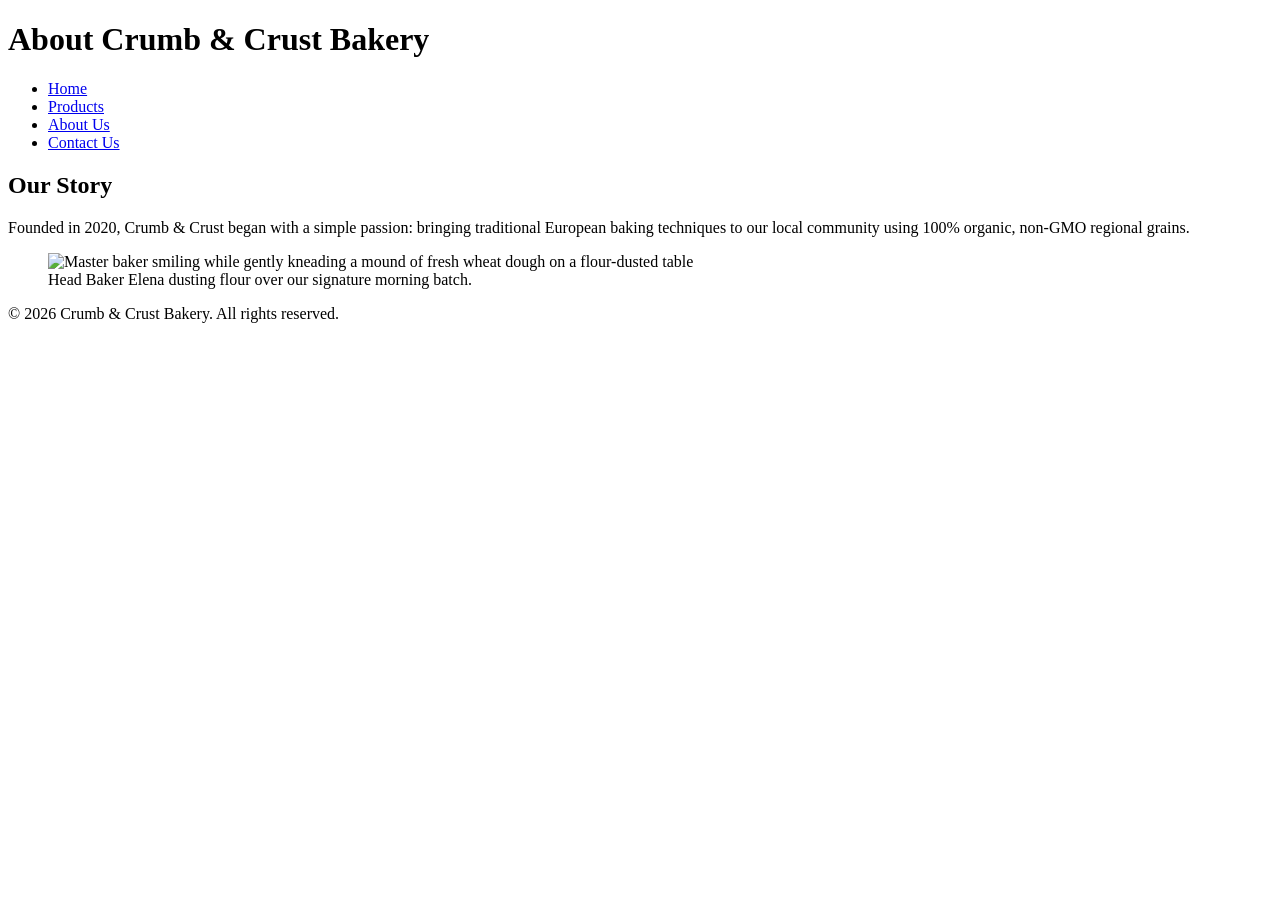
==== about.html @ 8dfa25ed "Add Crumb & Crust Bakery site" ====
<!DOCTYPE html>
<html lang="en">
<head>
    <meta charset="UTF-8">
    <title>Crumb & Crust Bakery - About Us</title>
<link rel="stylesheet" href="css/styles.css">
</head>
<body>
    <header>
        <h1>About Crumb & Crust Bakery</h1>
        <nav>
            <ul>
                <li><a href="index.html">Home</a></li>
                <li><a href="products.html">Products</a></li>
                <li><a href="about.html">About Us</a></li>
                <li><a href="contact.html">Contact Us</a></li>
            </ul>
        </nav>
    </header>
 
    <main>
        <section>
            <h2>Our Story</h2>
            <p>Founded in 2020, Crumb & Crust began with a simple passion: bringing traditional European baking techniques to our local community using 100% organic, non-GMO regional grains.</p>
 
            <!-- Figure with figcaption requirement -->
            <figure>
                <img src="images/master-baker.jpg" alt="Master baker smiling while gently kneading a mound of fresh wheat dough on a flour-dusted table">
                <figcaption>Head Baker Elena dusting flour over our signature morning batch.</figcaption>
            </figure>
        </section>
    </main>
 
    <footer>
        <p>&copy; 2026 Crumb & Crust Bakery. All rights reserved.</p>
    </footer>
</body>
</html>
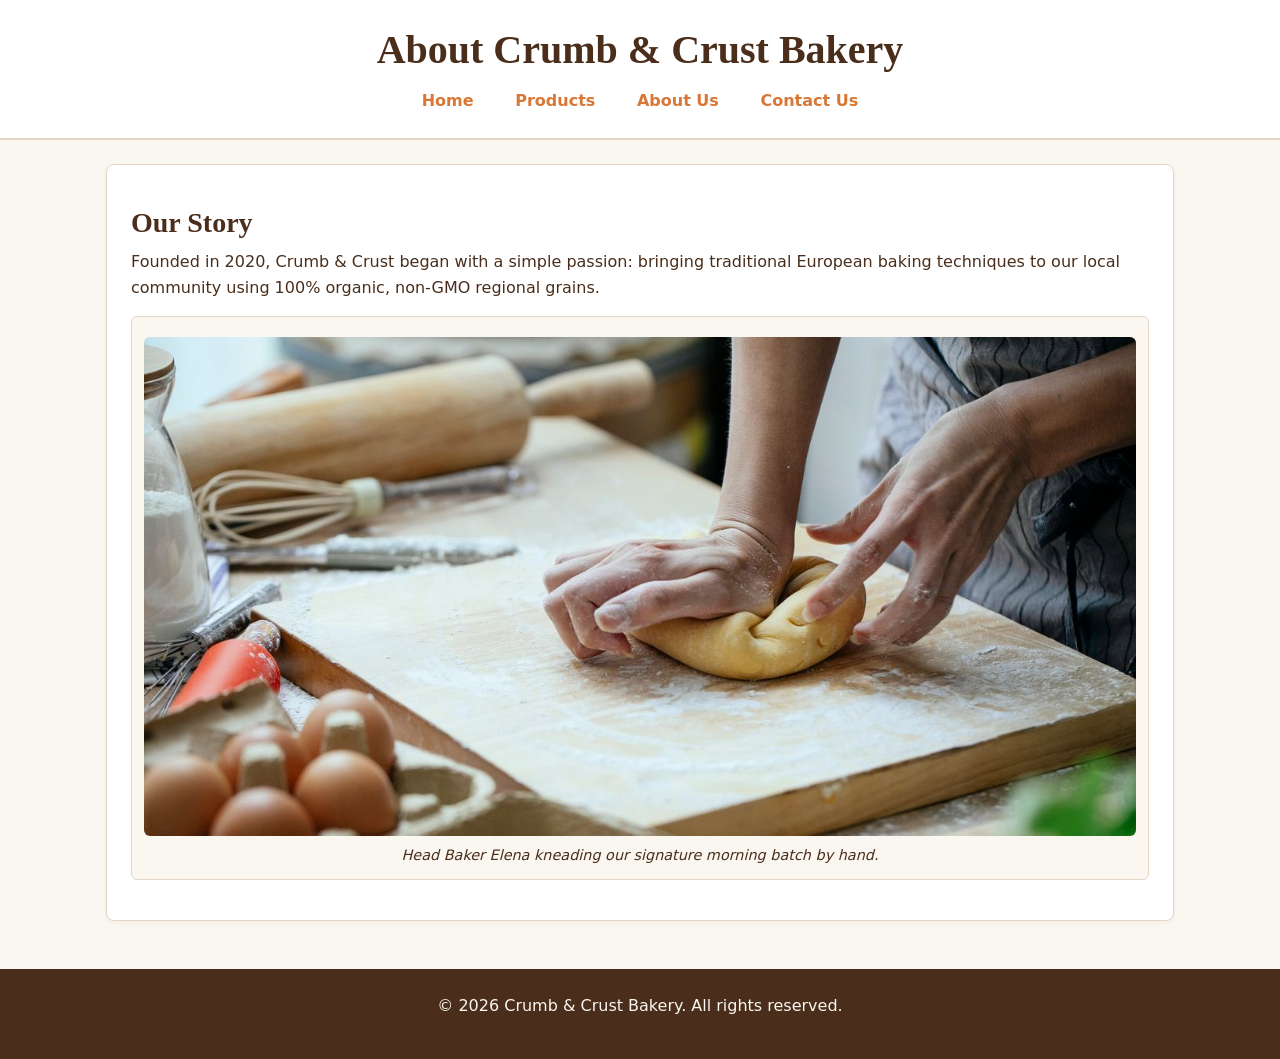
==== commit df1019d2: "Fix alt text to match photos" ====
--- a/about.html
+++ b/about.html
@@ -25,8 +25,8 @@
  
             <!-- Figure with figcaption requirement -->
             <figure>
-                <img src="images/master-baker.jpg" alt="Master baker smiling while gently kneading a mound of fresh wheat dough on a flour-dusted table">
-                <figcaption>Head Baker Elena dusting flour over our signature morning batch.</figcaption>
+                <img src="images/master-baker.jpg" alt="Master baker gently kneading a mound of fresh dough on a flour-dusted wooden table">
+                <figcaption>Head Baker Elena kneading our signature morning batch by hand.</figcaption>
             </figure>
         </section>
     </main>
--- a/css/styles.css
+++ b/css/styles.css
@@ -0,0 +1,256 @@
+/* ==========================================================================
+   CRUMB & CRUST BAKERY - SHARED STYLESHEET (styles.css)
+   Author: George Abuga Mokaya
+   Client: Client A (Products-Focused Bakery)
+   Refined: product layout and submit button now use CSS classes
+   (.product-grid and .submit-btn); desktop flex rule scoped to the
+   products page only.
+   ========================================================================== */
+
+/* --- Design Tokens & Color Palette (4 Colors Max, 2 Fonts Max) --- */
+:root {
+  /* Color Palette */
+  --color-cream: #FAF6F0;       /* Light Warm Background */
+  --color-brown: #4A2E1B;       /* Deep Warm Brown (Headings, Primary Text) */
+  --color-terracotta: #D97736;  /* Warm Accent (Buttons, Highlights, Links) */
+  --color-white: #FFFFFF;       /* Card & Form Container Background */
+  --color-border: #E5D5C5;      /* Subtle Warm Border */
+
+  /* Typography */
+  --font-serif: Georgia, serif;
+  --font-sans: system-ui, -apple-system, BlinkMacSystemFont, 'Segoe UI', Roboto, sans-serif;
+
+  /* Spacing */
+  --space-sm: 1rem;
+  --space-md: 1.5rem;
+  --space-lg: 2.5rem;
+}
+
+/* --- Global Reset & Base Layout --- */
+*, *::before, *::after {
+  box-sizing: border-box;
+  margin: 0;
+  padding: 0;
+}
+
+body {
+  font-family: var(--font-sans);
+  font-size: 1rem;
+  line-height: 1.6;
+  color: var(--color-brown);
+  background-color: var(--color-cream);
+  display: flex;
+  flex-direction: column;
+  min-height: 100vh;
+}
+
+main {
+  flex: 1;
+  width: 100%;
+  max-width: 1100px;
+  margin: 0 auto;
+  padding: var(--space-md) var(--space-sm);
+}
+
+/* --- Typography Hierarchy --- */
+h1, h2, h3 {
+  font-family: var(--font-serif);
+  color: var(--color-brown);
+  line-height: 1.3;
+  margin-bottom: 0.5rem;
+}
+
+h1 { font-size: 2rem; }
+h2 { font-size: 1.5rem; margin-top: 1rem; }
+h3 { font-size: 1.25rem; }
+
+p {
+  margin-bottom: 1rem;
+}
+
+a {
+  color: var(--color-terracotta);
+  text-decoration: none;
+  font-weight: 600;
+  transition: color 0.2s ease-in-out;
+}
+
+a:hover, a:focus {
+  color: var(--color-brown);
+  text-decoration: underline;
+}
+
+/* --- Navigation & Header --- */
+header {
+  background-color: var(--color-white);
+  border-bottom: 2px solid var(--color-border);
+  padding: var(--space-md) var(--space-sm);
+  text-align: center;
+}
+
+nav {
+  margin-top: 0.75rem;
+}
+
+nav ul {
+  list-style: none;
+  display: flex;
+  flex-wrap: wrap;
+  justify-content: center;
+  gap: 0.5rem 1rem;
+}
+
+nav a {
+  padding: 0.4rem 0.8rem;
+  border-radius: 4px;
+}
+
+nav a:hover, nav a:focus {
+  background-color: var(--color-terracotta);
+  color: var(--color-white);
+  text-decoration: none;
+}
+
+/* --- Content Sections & Cards --- */
+section, article {
+  background-color: var(--color-white);
+  border: 1px solid var(--color-border);
+  border-radius: 8px;
+  padding: var(--space-md);
+  margin-bottom: var(--space-md);
+  box-shadow: 0 2px 4px rgba(74, 46, 27, 0.04);
+}
+
+/* --- Media Styling --- */
+img, video {
+  max-width: 100%;
+  height: auto;
+  border-radius: 6px;
+  display: block;
+  margin: 0.5rem 0;
+}
+
+figure {
+  background-color: var(--color-cream);
+  border: 1px solid var(--color-border);
+  padding: 0.75rem;
+  border-radius: 6px;
+  margin: 1rem 0;
+}
+
+figcaption {
+  font-size: 0.9rem;
+  font-style: italic;
+  text-align: center;
+  color: var(--color-brown);
+  margin-top: 0.5rem;
+}
+
+/* --- Form Design --- */
+form {
+  background-color: var(--color-white);
+  border: 1px solid var(--color-border);
+  border-radius: 8px;
+  padding: var(--space-md);
+}
+
+fieldset {
+  border: 1px solid var(--color-border);
+  border-radius: 6px;
+  padding: var(--space-md);
+  margin-bottom: 1rem;
+}
+
+legend {
+  font-family: var(--font-serif);
+  font-weight: bold;
+  color: var(--color-terracotta);
+  padding: 0 0.5rem;
+}
+
+form div {
+  margin-bottom: 1rem;
+}
+
+label {
+  display: block;
+  font-weight: 600;
+  margin-bottom: 0.25rem;
+}
+
+input[type="text"],
+input[type="email"],
+input[type="tel"],
+textarea {
+  width: 100%;
+  padding: 0.65rem;
+  border: 1px solid var(--color-border);
+  border-radius: 4px;
+  font-family: var(--font-sans);
+  font-size: 1rem;
+  background-color: var(--color-cream);
+}
+
+input:focus, textarea:focus {
+  outline: 2px solid var(--color-terracotta);
+  background-color: var(--color-white);
+}
+
+/* Submit button: styled through the .submit-btn class.
+   Add class="submit-btn" to the submit button in contact.html. */
+.submit-btn {
+  background-color: var(--color-terracotta);
+  color: var(--color-white);
+  border: none;
+  padding: 0.75rem 1.5rem;
+  font-size: 1rem;
+  font-weight: bold;
+  border-radius: 4px;
+  cursor: pointer;
+  width: 100%;
+  transition: background-color 0.2s ease;
+}
+
+.submit-btn:hover {
+  background-color: var(--color-brown);
+}
+
+/* --- Footer --- */
+footer {
+  background-color: var(--color-brown);
+  color: var(--color-cream);
+  text-align: center;
+  padding: var(--space-md);
+  margin-top: auto;
+}
+
+/* ==========================================================================
+   RESPONSIVE LAYOUT ADJUSTMENTS (Desktop Viewports)
+   ========================================================================== */
+
+@media (min-width: 768px) {
+  h1 { font-size: 2.5rem; }
+  h2 { font-size: 1.75rem; }
+
+  /* Flexbox two-column layout for the Products page only.
+     Add class="product-grid" to the products <section> in products.html.
+     Other pages keep their normal stacked layout on desktop. */
+  .product-grid {
+    display: flex;
+    flex-wrap: wrap;
+    gap: var(--space-md);
+  }
+
+  .product-grid > h2, .product-grid > p {
+    flex: 1 1 100%;
+  }
+
+  .product-grid article {
+    flex: 1 1 calc(50% - var(--space-md));
+    margin-bottom: 0;
+  }
+
+  .submit-btn {
+    width: auto;
+  }
+}
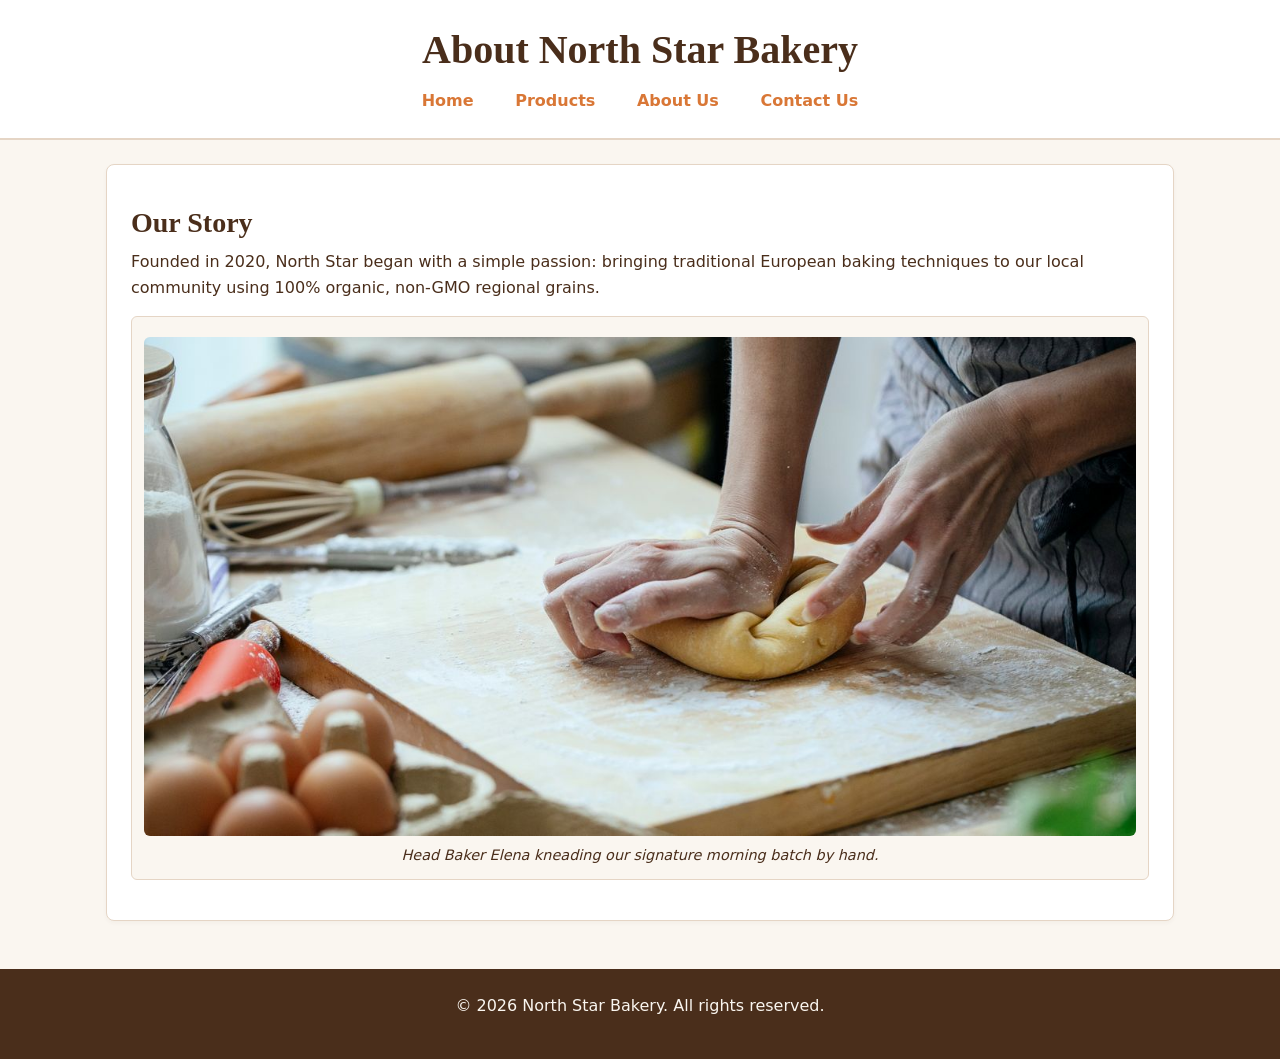
==== commit 663c2fdb: "Rebrand site to North Star Bakery (Client A)" ====
--- a/about.html
+++ b/about.html
@@ -2,12 +2,12 @@
 <html lang="en">
 <head>
     <meta charset="UTF-8">
-    <title>Crumb & Crust Bakery - About Us</title>
+    <title>North Star Bakery - About Us</title>
 <link rel="stylesheet" href="css/styles.css">
 </head>
 <body>
     <header>
-        <h1>About Crumb & Crust Bakery</h1>
+        <h1>About North Star Bakery</h1>
         <nav>
             <ul>
                 <li><a href="index.html">Home</a></li>
@@ -21,7 +21,7 @@
     <main>
         <section>
             <h2>Our Story</h2>
-            <p>Founded in 2020, Crumb & Crust began with a simple passion: bringing traditional European baking techniques to our local community using 100% organic, non-GMO regional grains.</p>
+            <p>Founded in 2020, North Star began with a simple passion: bringing traditional European baking techniques to our local community using 100% organic, non-GMO regional grains.</p>
  
             <!-- Figure with figcaption requirement -->
             <figure>
@@ -32,7 +32,7 @@
     </main>
  
     <footer>
-        <p>&copy; 2026 Crumb & Crust Bakery. All rights reserved.</p>
+        <p>&copy; 2026 North Star Bakery. All rights reserved.</p>
     </footer>
 </body>
 </html>
--- a/css/styles.css
+++ b/css/styles.css
@@ -254,3 +254,70 @@
     width: auto;
   }
 }
+
+/* ==========================================================================
+   TOUCHSTONE 4: INTERACTIVITY, VALIDATION & STORAGE
+   ========================================================================== */
+
+/* Interactive buttons (favorites, calculator, clear) */
+.btn-interactive, .save-favorite-btn {
+  background-color: var(--color-terracotta);
+  color: var(--color-white);
+  border: none;
+  padding: 0.6rem 1.2rem;
+  font-size: 1rem;
+  font-weight: bold;
+  border-radius: 4px;
+  cursor: pointer;
+  margin-top: 0.5rem;
+  transition: background-color 0.2s ease;
+}
+
+.btn-interactive:hover, .save-favorite-btn:hover {
+  background-color: var(--color-brown);
+}
+
+/* Calculator rows and result */
+.calc-row {
+  margin-bottom: 1rem;
+}
+
+.calc-input {
+  width: 90px;
+  padding: 0.4rem;
+  border: 1px solid var(--color-border);
+  border-radius: 4px;
+  font-family: var(--font-sans);
+  font-size: 1rem;
+  background-color: var(--color-cream);
+}
+
+#calc-result {
+  font-weight: bold;
+  margin-top: 1rem;
+}
+
+/* Saved favorites list */
+#wishlist-list {
+  list-style: disc;
+  margin: 0.5rem 0 0.5rem 1.5rem;
+}
+
+/* Form validation feedback (error red / success green are state colors,
+   separate from the brand palette) */
+.error-message {
+  color: #B3261E;
+  font-size: 0.85rem;
+  font-weight: 600;
+  display: block;
+  margin-top: 0.25rem;
+  min-height: 1em;
+}
+
+input.error, textarea.error {
+  border: 2px solid #B3261E;
+}
+
+input.success, textarea.success {
+  border: 2px solid #2E7D32;
+}
